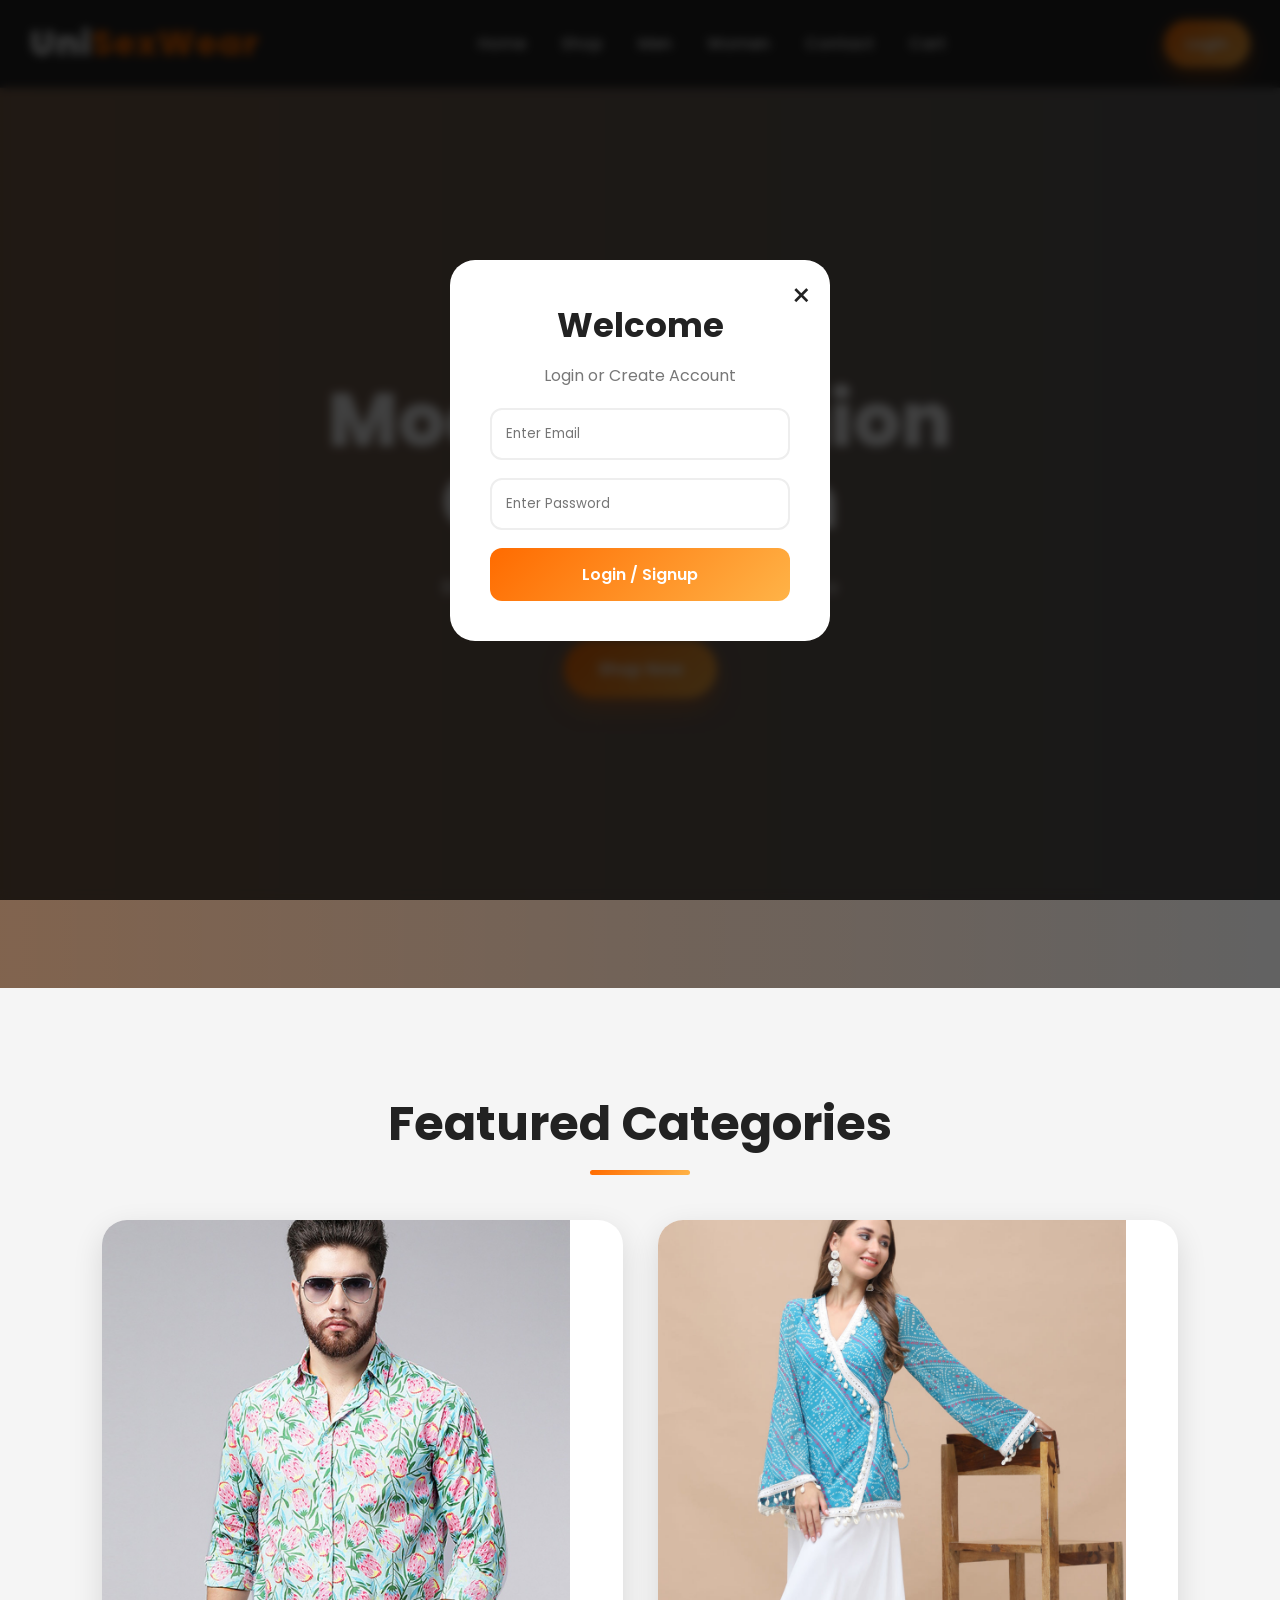
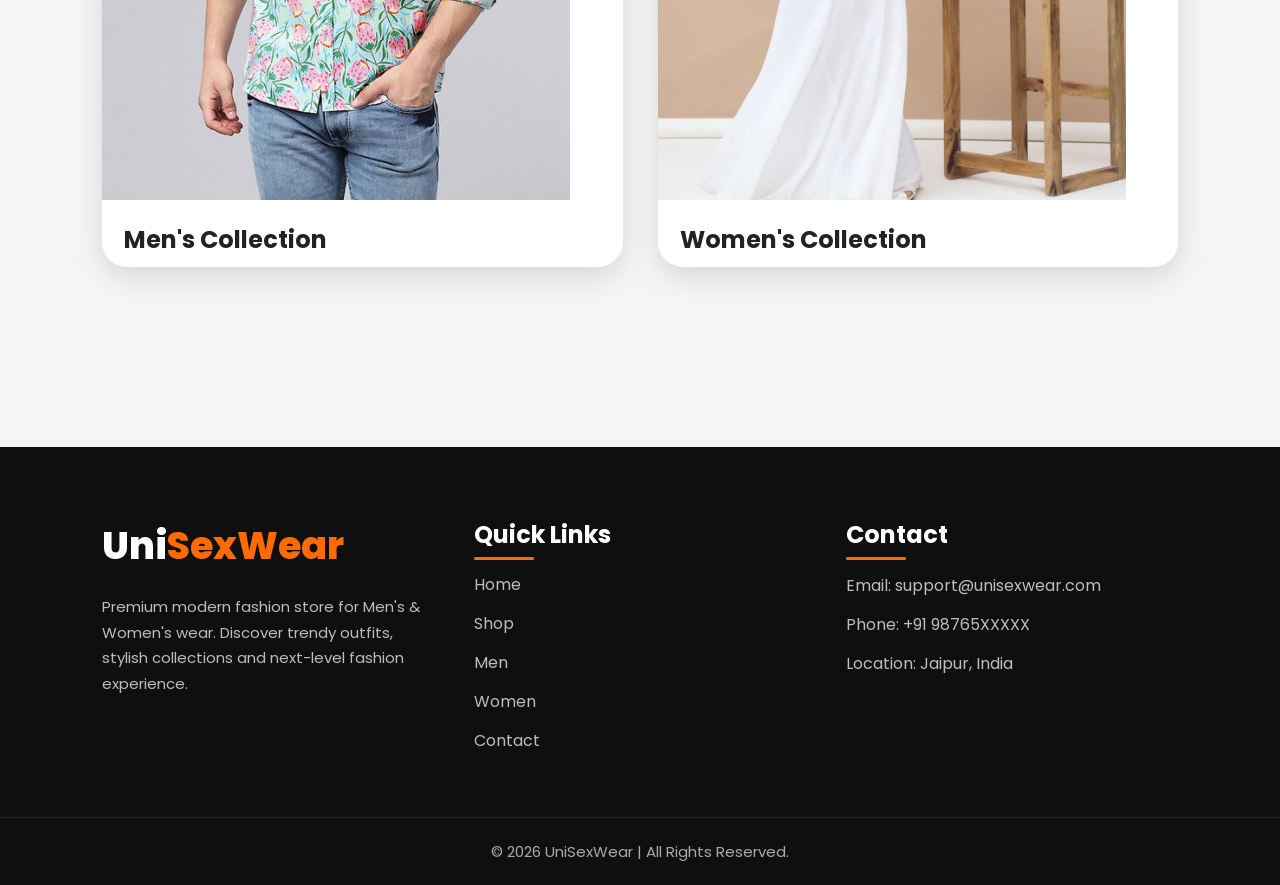
==== index.html @ b624ae8d "done here" ====
<!DOCTYPE html>
<html lang="en">
<head>
  <meta charset="UTF-8" />
  <meta name="viewport" content="width=device-width, initial-scale=1.0"/>
  <title>UniSexWear | Home</title>

  <link rel="stylesheet" href="style.css"/>
</head>
<body>



<div class="popup" id="popup">

  <div class="popup-box">

    <span class="close-btn" id="closeBtn">&times;</span>

    <h2>Welcome</h2>

    <p class="popup-text">
      Login or Create Account
    </p>

    <input
      type="email"
      id="email"
      placeholder="Enter Email"
    >

    <input
      type="password"
      id="password"
      placeholder="Enter Password"
    >

    <button id="loginBtn">
      Login / Signup
    </button>

  </div>

</div>

<!-- HEADER KA CODE -->

<header>

  <nav>

    <div class="logo">
      Uni<span>SexWear</span>
    </div>

    <ul>

      <li><a href="index.html">Home</a></li>
      <li><a href="shop.html">Shop</a></li>
      <li><a href="men.html">Men</a></li>
      <li><a href="women.html">Women</a></li>
      <li><a href="contact.html">Contact</a></li>
      <li><a href="cart.html">Cart</a></li>

    </ul>

    <button class="nav-btn" id="openPopup">
      Login
    </button>

  </nav>

</header>

<!-- HERO SECTION KA CODE -->

<section class="hero">

  <div class="hero-content">

    <h1>
      Modern Fashion Collection
    </h1>

    <p>
      Best Men's and Women's Fashion Store
    </p>

    <a href="shop.html">
      <button>Shop Now</button>
    </a>

  </div>

</section>

<!-- HOME PAGE KA CODE -->

<section class="home-section">

  <h2>Featured Categories</h2>

  <div class="home-grid">

    <div class="home-card">

      <div class="fake-img">

        <img
          src="images/menshirt.jpg"
          alt="Men Fashion"
        >

      </div>

      <h3>Men's Collection</h3>

    </div>

    <div class="home-card">

      <div class="fake-img">

        <img
          src="images/women.jpg"
          alt="Women Fashion"
        >

      </div>

      <h3>Women's Collection</h3>

    </div>

  </div>

</section>

<!-- FOOTER KA CODE -->

<footer class="footer">

  <div class="footer-container">

    <!-- Brand -->

    <div class="footer-box">

      <h2 class="footer-logo">
        Uni<span>SexWear</span>
      </h2>

      <p class="footer-text">

        Premium modern fashion store for
        Men's & Women's wear.

        Discover trendy outfits,
        stylish collections and
        next-level fashion experience.

      </p>

    </div>

    <!-- Links SARA -->

    <div class="footer-box">

      <h3>Quick Links</h3>

      <ul class="footer-links">

        <li><a href="index.html">Home</a></li>
        <li><a href="shop.html">Shop</a></li>
        <li><a href="men.html">Men</a></li>
        <li><a href="women.html">Women</a></li>
        <li><a href="contact.html">Contact</a></li>

      </ul>

    </div>

    <!-- Contact -->

    <div class="footer-box">

      <h3>Contact</h3>

      <p>Email: support@unisexwear.com</p>

      <p>Phone: +91 98765XXXXX</p>

      <p>Location: Jaipur, India</p>

    </div>

  </div>

  <div class="footer-bottom">

    <p>
      © 2026 UniSexWear | All Rights Reserved.
    </p>

  </div>

</footer>

<script src="script.js"></script>

</body>
</html>
---- style.css ----
/* google fonts */

@import url('https://fonts.googleapis.com/css2?family=Poppins:wght@300;400;500;600;700;800&display=swap');

/* root color */

:root{
  --primary:#ff6b00;
  --dark:#0f0f0f;
  --light:#ffffff;
  --gray:#f5f5f5;
  --text:#222;
  --shadow:0 10px 30px rgba(0,0,0,0.12);
  --gradient:linear-gradient(135deg,#ff6b00,#ffb347);
}

/* global css controlling all elements */

*{
  margin:0;
  padding:0;
  box-sizing:border-box;
  font-family:'Poppins',sans-serif;
}

html{
  scroll-behavior:smooth;
}

body{
  background:var(--gray);
  color:var(--text);
  overflow-x:hidden;
}

/* SET CUSTOM SCROLLBAR */

::-webkit-scrollbar{
  width:10px;
}

::-webkit-scrollbar-track{
  background:#ddd;
}

::-webkit-scrollbar-thumb{
  background:var(--gradient);
  border-radius:10px;
}

/* navbar and hero section css  */

header{
  width:100%;
  position:sticky;
  top:0;
  z-index:999;

  backdrop-filter:blur(12px);
  background:rgba(0,0,0,0.85);

  border-bottom:1px solid rgba(255,255,255,0.1);
}

nav{
  max-width:1300px;
  margin:auto;
  padding:18px 30px;

  display:flex;
  justify-content:space-between;
  align-items:center;
}

.logo{
  font-size:34px;
  font-weight:800;
  color:white;
  letter-spacing:1px;
  cursor:pointer;
}

.logo span{
  color:var(--primary);
}

nav ul{
  display:flex;
  gap:35px;
  list-style:none;
}

nav ul li a{
  text-decoration:none;
  color:white;
  font-size:16px;
  font-weight:500;
  position:relative;
  transition:0.4s;
}

nav ul li a::after{
  content:'';
  position:absolute;
  width:0%;
  height:2px;
  background:var(--primary);

  left:0;
  bottom:-5px;

  transition:0.4s;
}

nav ul li a:hover::after{
  width:100%;
}

nav ul li a:hover{
  color:var(--primary);
}

/* nav button design */

.nav-btn{
  padding:12px 22px;
  border:none;
  border-radius:50px;

  background:var(--gradient);
  color:white;

  font-size:15px;
  font-weight:600;

  cursor:pointer;
  transition:0.4s;

  box-shadow:0 8px 20px rgba(255,107,0,0.4);
}

.nav-btn:hover{
  transform:translateY(-3px) scale(1.03);
}

/* hero section css */

.hero{
  min-height:100vh;

  background:
  linear-gradient(rgba(0,0,0,0.6),rgba(0,0,0,0.6)),
  url("banner.jpg");

  background-size:cover;
  background-position:center;

  display:flex;
  justify-content:center;
  align-items:center;

  text-align:center;
  position:relative;
}

.hero::before{
  content:'';
  position:absolute;
  inset:0;

  background:linear-gradient(
    to right,
    rgba(255,107,0,0.2),
    transparent
  );
}

.hero-content{
  position:relative;
  z-index:2;
  max-width:800px;
  padding:20px;
}

.hero-content h1{
  font-size:75px;
  color:white;
  font-weight:800;
  line-height:1.1;
  margin-bottom:25px;

  animation:fadeUp 1s ease;
}

.hero-content p{
  color:#eee;
  font-size:20px;
  line-height:1.8;
  margin-bottom:35px;

  animation:fadeUp 1.2s ease;
}

.hero-content button{
  padding:16px 34px;
  border:none;
  border-radius:50px;

  background:var(--gradient);
  color:white;

  font-size:17px;
  font-weight:600;

  cursor:pointer;
  transition:0.4s;

  box-shadow:0 10px 25px rgba(255,107,0,0.35);
}

.hero-content button:hover{
  transform:translateY(-4px);
}
/* 
section title */

.title,
.home-section h2,
.contact-section h2,
.cart-section h2,
.checkout-section h2{
  text-align:center;
  font-size:48px;
  font-weight:700;
  margin-bottom:60px;
  position:relative;
}

.title::after,
.home-section h2::after,
.contact-section h2::after,
.cart-section h2::after,
.checkout-section h2::after{
  content:'';
  width:100px;
  height:5px;

  background:var(--gradient);

  position:absolute;
  bottom:-15px;
  left:50%;

  transform:translateX(-50%);
  border-radius:10px;
}

/* Product section */

.products,
.home-section,
.contact-section,
.cart-section,
.checkout-section{
  padding:100px 8%;
}

/*  GRID logic apply */

.product-grid,
.home-grid{
  display:grid;
  grid-template-columns:repeat(auto-fit,minmax(280px,1fr));
  gap:35px;
}

/* CARD  design */

.card,
.home-card{
  background:white;
  border-radius:25px;
  overflow:hidden;

  box-shadow:var(--shadow);

  transition:0.5s ease;
  position:relative;
}

.card:hover,
.home-card:hover{
  transform:translateY(-15px);
}

/*  image box style set */

.fake-img{
  width:90%;
  height:580px;

  overflow:hidden;
  position:relative;

  background:#ddd;

  display:flex;
  justify-content:center;
  align-items:center;

  font-size:22px;
  font-weight:700;
  color:#666;
}

.fake-img img{
  width:100%;
  height:100%;

  object-fit:cover;
  transition:0.6s;
}

.card:hover .fake-img img{
  transform:scale(1.12) rotate(2deg);
}

/* PRODUCT INFORMATION  */

.card h3,
.home-card h3{
  padding:22px 22px 10px;
  font-size:24px;
  font-weight:700;
}

.card p{
  padding:0 22px;
  color:var(--primary);

  font-size:28px;
  font-weight:800;
}

/*  BUTTON DESIGN */

.card button,
.checkout-btn,
form button{
  margin:22px;
  width:calc(100% - 44px);

  padding:14px;
  border:none;
  border-radius:14px;

  background:var(--dark);
  color:white;

  font-size:16px;
  font-weight:600;

  cursor:pointer;
  transition:0.4s;
}

.card button:hover,
.checkout-btn:hover,
form button:hover{
  background:var(--gradient);
  transform:translateY(-3px);
}

/*  FORM  STYLES */

form{
  max-width:650px;
  margin:auto;

  background:white;
  padding:40px;

  border-radius:25px;
  box-shadow:var(--shadow);
}

form input,
form textarea{
  width:100%;
  padding:16px;
  margin-bottom:22px;

  border:2px solid #eee;
  border-radius:14px;

  font-size:16px;
  transition:0.3s;
}

form input:focus,
form textarea:focus{
  border-color:var(--primary);
  outline:none;
  box-shadow:0 0 10px rgba(255,107,0,0.15);
}

form textarea{
  height:170px;
  resize:none;
}

/*  CART DESIGN */

.cart-item{
  background:white;
  margin-bottom:25px;
  padding:28px;

  border-radius:20px;

  display:flex;
  justify-content:space-between;
  align-items:center;

  box-shadow:var(--shadow);
}

.cart-item h3{
  font-size:24px;
}

.cart-item p{
  font-size:26px;
  color:var(--primary);
  font-weight:700;
}

#totalPrice{
  margin-top:35px;
  text-align:right;

  font-size:36px;
  font-weight:800;
}

/* FOOTER LOGIC DESIGN */



.footer{
  background:#0f0f0f;
  color:white;
  padding-top:70px;
  margin-top:80px;
}

.footer-container{
  max-width:1300px;
  margin:auto;
  padding:0 8% 50px;

  display:grid;
  grid-template-columns:repeat(auto-fit,minmax(250px,1fr));
  gap:40px;
}

/* Footer Logo KA */

.footer-logo{
  font-size:38px;
  font-weight:800;
  margin-bottom:20px;
}

.footer-logo span{
  color:#ff6b00;
}

/* Text KA */

.footer-text{
  color:#bdbdbd;
  line-height:1.8;
  font-size:15px;
}

/* Footer Headings KA */

.footer-box h3{
  font-size:24px;
  margin-bottom:20px;
  position:relative;
}

.footer-box h3::after{
  content:'';
  position:absolute;

  left:0;
  bottom:-8px;

  width:60px;
  height:3px;

  background:#ff6b00;
  border-radius:10px;
}

/* Links KA */

.footer-links{
  list-style:none;
}

.footer-links li{
  margin-bottom:14px;
}

.footer-links li a{
  color:#bdbdbd;
  text-decoration:none;
  transition:0.3s;
}

.footer-links li a:hover{
  color:#ff6b00;
  padding-left:8px;
}

/* Contact KA */

.footer-box p{
  color:#bdbdbd;
  margin-bottom:12px;
  line-height:1.7;
}

/* Bottom Footer KA */

.footer-bottom{
  border-top:1px solid rgba(255,255,255,0.1);

  text-align:center;
  padding:22px;

  color:#aaa;
  font-size:15px;
}

/* Responsive BANANE KE LOGIC */

@media(max-width:768px){

  .footer{
    text-align:center;
  }

  .footer-box h3::after{
    left:50%;
    transform:translateX(-50%);
  }

}

/* POP KA DESIGN */

.popup{
  position:fixed;
  inset:0;

  background:rgba(0,0,0,0.75);

  display:flex;
  justify-content:center;
  align-items:center;

  z-index:9999;

  backdrop-filter:blur(5px);
}

.popup-box{
  width:380px;
  background:white;

  padding:40px;
  border-radius:25px;

  text-align:center;
  position:relative;

  animation:popupAnim 0.4s ease;
}

@keyframes popupAnim{
  from{
    transform:translateY(-50px) scale(0.8);
    opacity:0;
  }

  to{
    transform:translateY(0) scale(1);
    opacity:1;
  }
}

.popup-box h2{
  font-size:34px;
  margin-bottom:12px;
}

.popup-box p{
  margin-bottom:20px;
  color:#777;
}

.popup-box input{
  width:100%;
  padding:14px;
  margin-bottom:18px;

  border:2px solid #eee;
  border-radius:12px;
}

.popup-box button{
  width:100%;
  padding:14px;

  border:none;
  border-radius:12px;

  background:var(--gradient);
  color:white;

  font-size:16px;
  font-weight:600;

  cursor:pointer;
}

.close-btn{
  position:absolute;
  top:12px;
  right:18px;

  font-size:32px;
  cursor:pointer;
}

/* ANIMATIONS APPLY KARNE KE LIYE */

@keyframes fadeUp{

  from{
    transform:translateY(50px);
    opacity:0;
  }

  to{
    transform:translateY(0);
    opacity:1;
  }
}

/* RESPONSIVE DESIGN BANANE KE LIYE */

@media(max-width:992px){

  .hero-content h1{
    font-size:58px;
  }

  nav{
    flex-direction:column;
    gap:18px;
  }

  nav ul{
    flex-wrap:wrap;
    justify-content:center;
  }
}

@media(max-width:768px){

  .hero-content h1{
    font-size:42px;
  }

  .hero-content p{
    font-size:16px;
  }

  .title,
  .home-section h2,
  .contact-section h2,
  .cart-section h2,
  .checkout-section h2{
    font-size:34px;
  }

  .cart-item{
    flex-direction:column;
    gap:15px;
    text-align:center;
  }

  #totalPrice{
    text-align:center;
    font-size:30px;
  }

  .popup-box{
    width:90%;
  }
}
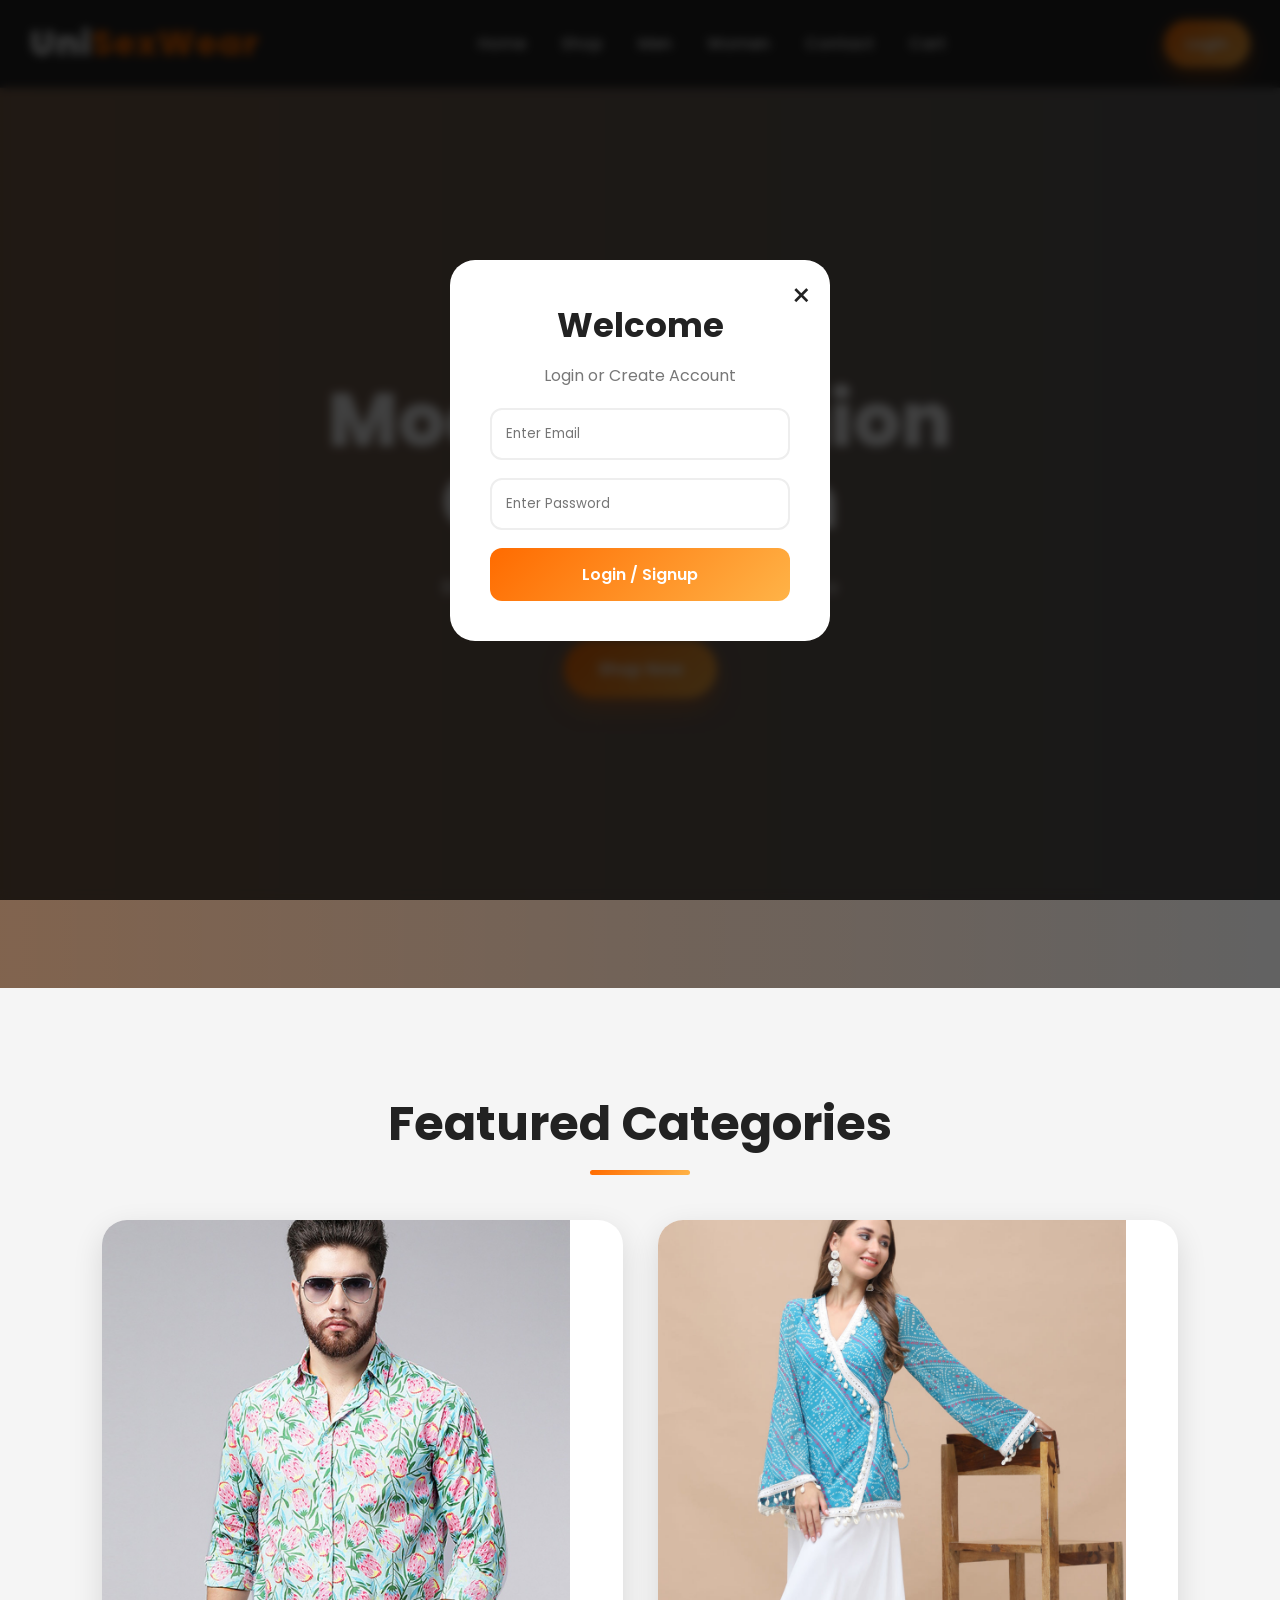
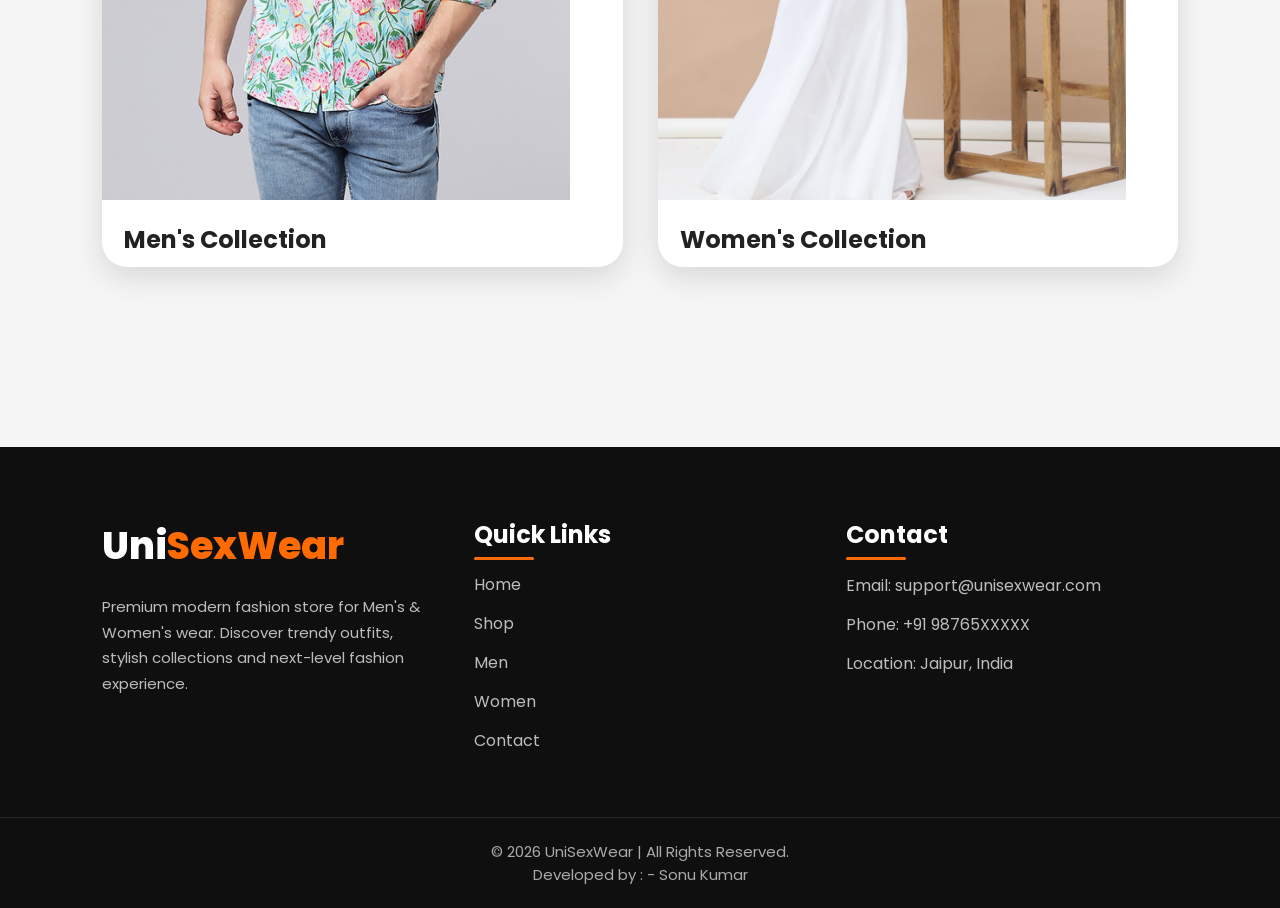
==== commit a4e7be7d: "done here 1" ====
--- a/index.html
+++ b/index.html
@@ -203,6 +203,8 @@
       © 2026 UniSexWear | All Rights Reserved.
     </p>
 
+    <P>Developed by : - Sonu Kumar</P>
+
   </div>
 
 </footer>
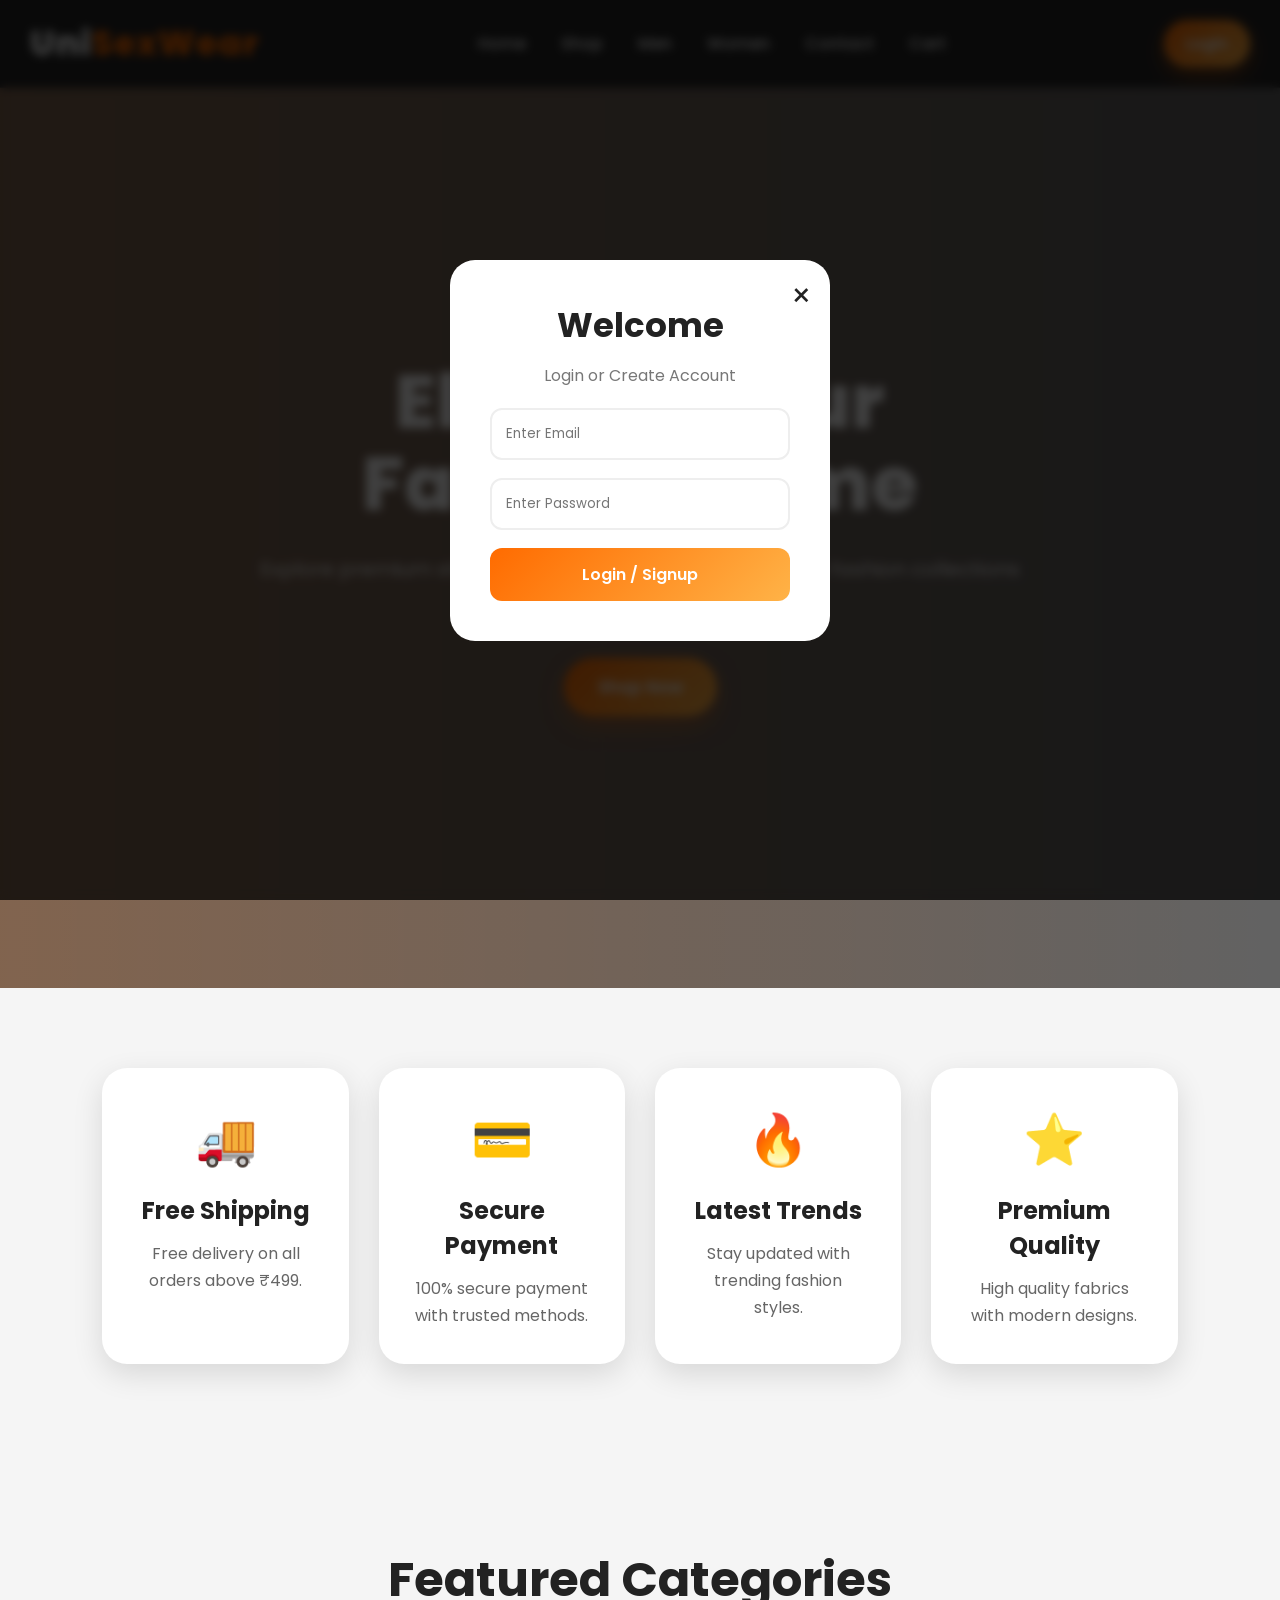
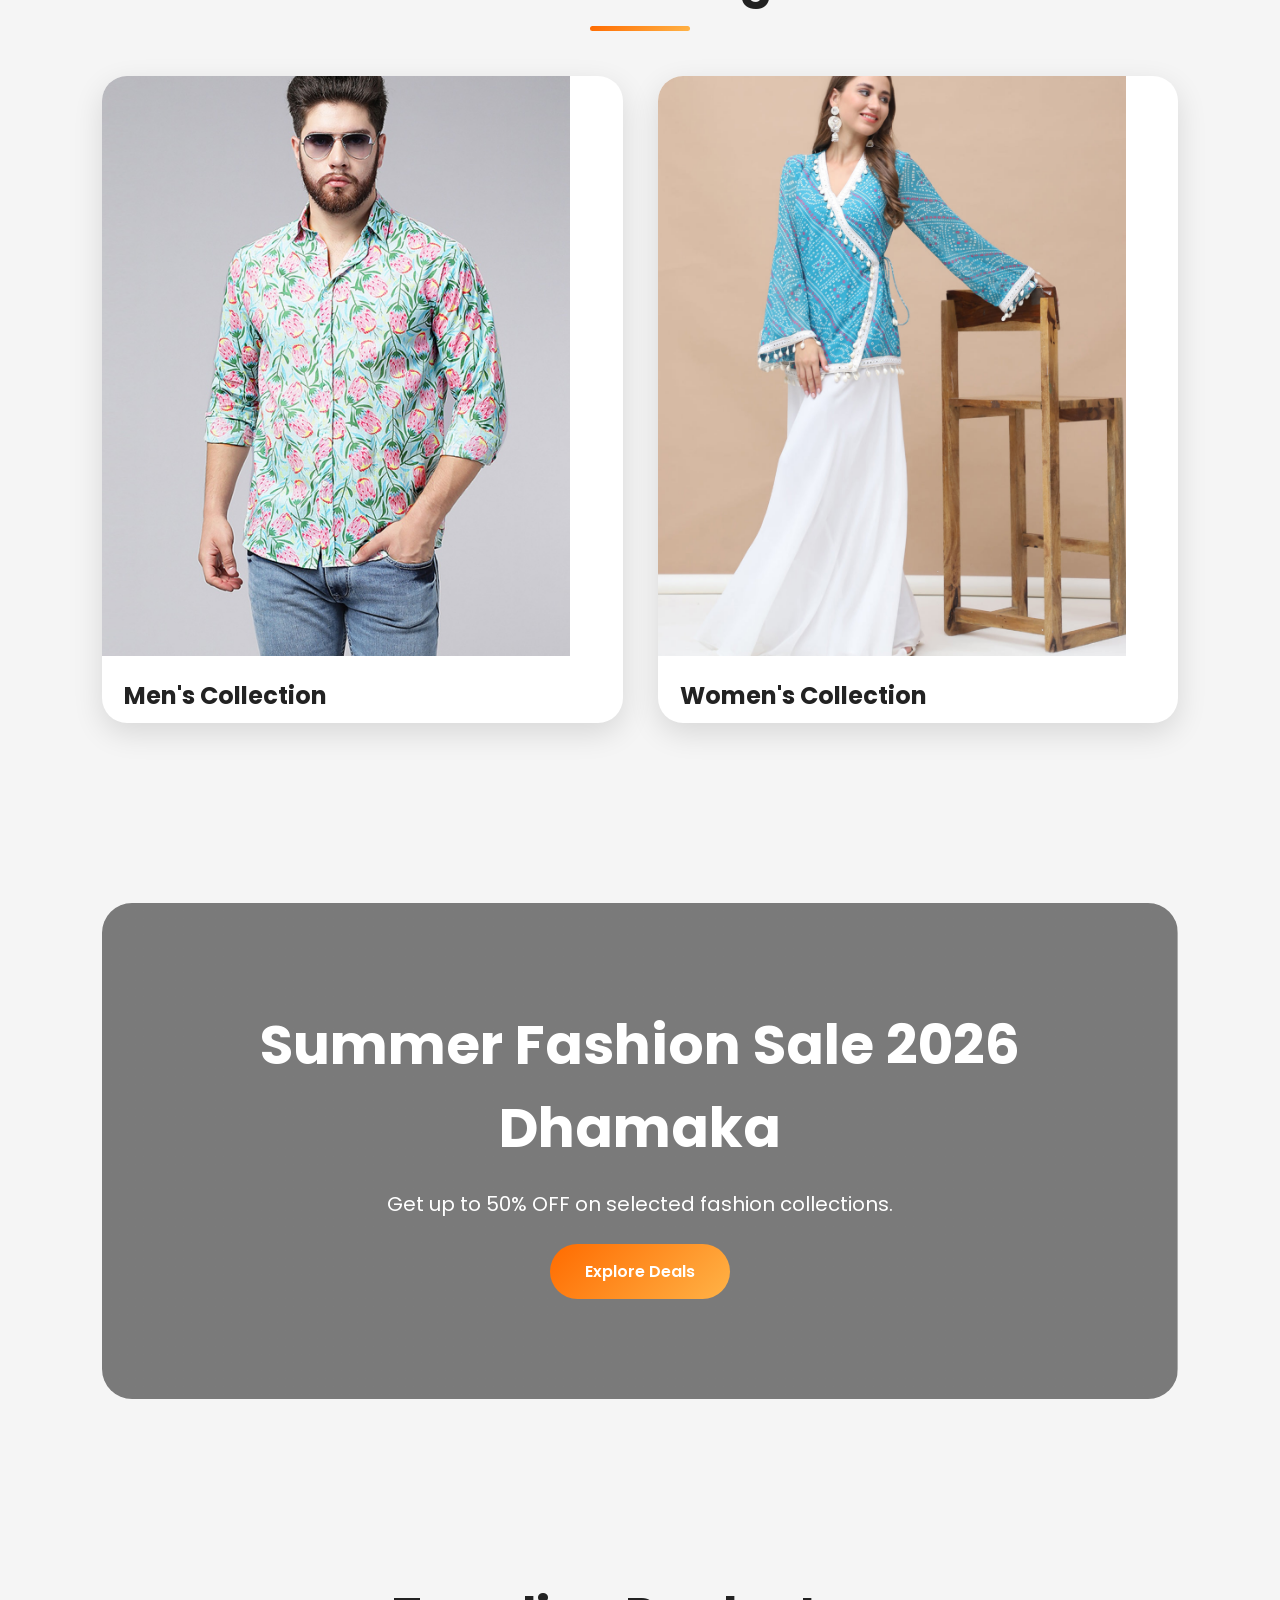
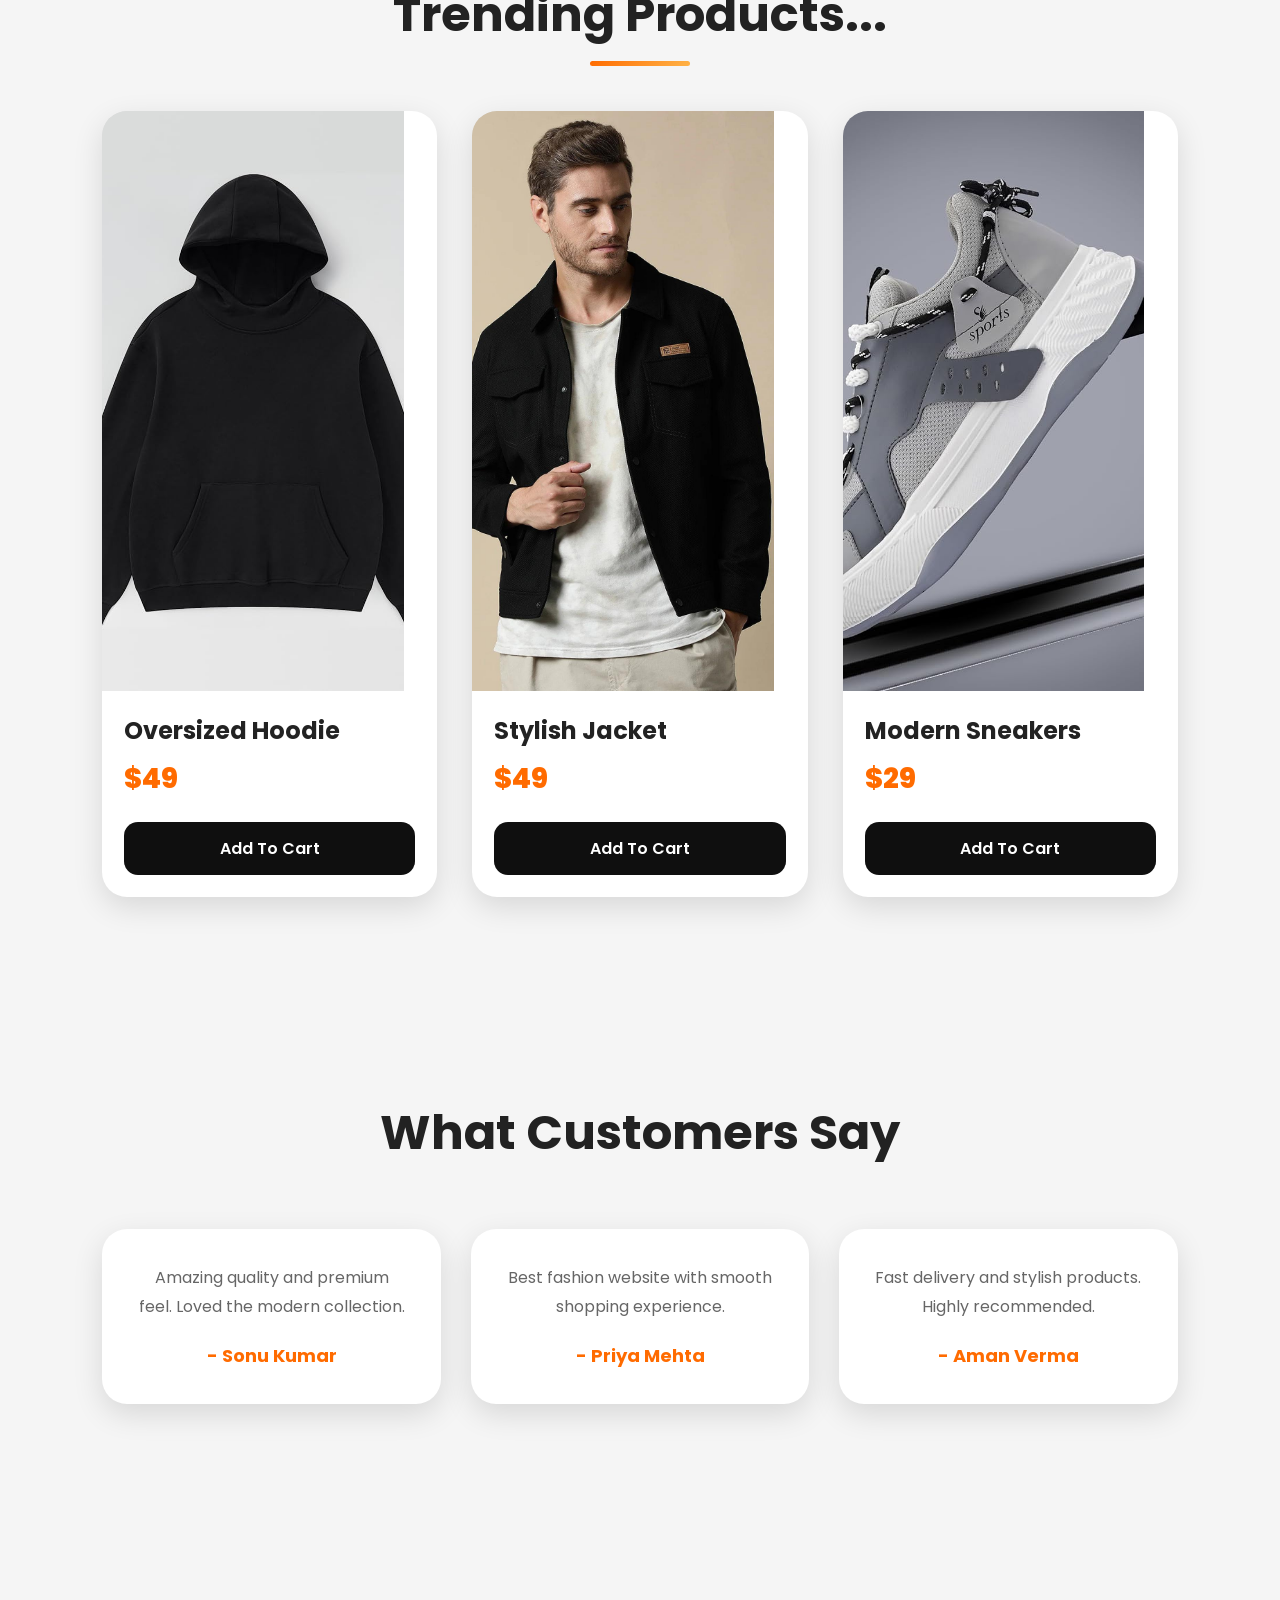
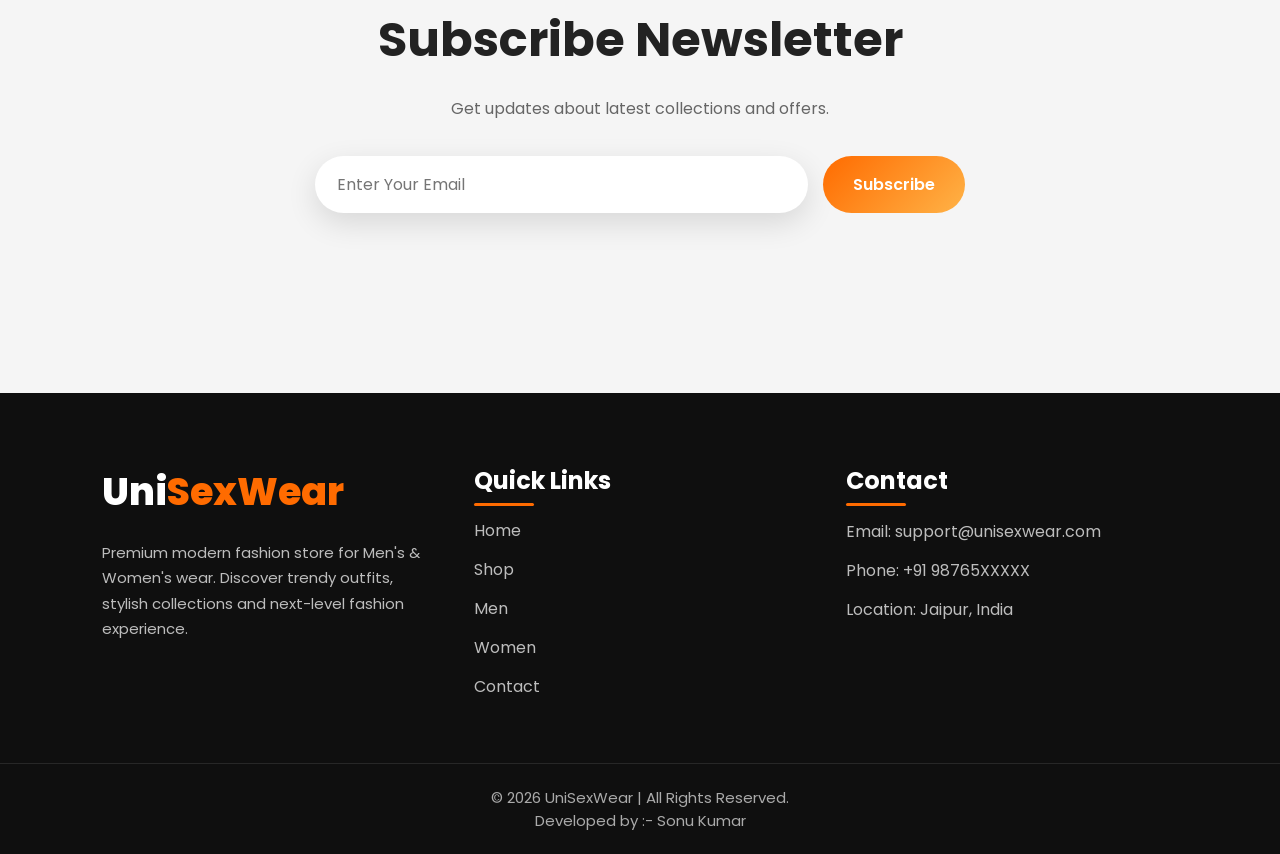
==== commit cc3ecf5c: "Done" ====
--- a/index.html
+++ b/index.html
@@ -9,7 +9,7 @@
 </head>
 <body>
 
-
+<!-- LOGIN POPUP -->
 
 <div class="popup" id="popup">
 
@@ -43,7 +43,7 @@
 
 </div>
 
-<!-- HEADER KA CODE -->
+<!-- HEADER -->
 
 <header>
 
@@ -72,18 +72,18 @@
 
 </header>
 
-<!-- HERO SECTION KA CODE -->
+<!-- HERO SECTION -->
 
 <section class="hero">
 
   <div class="hero-content">
 
     <h1>
-      Modern Fashion Collection
+      Elevate Your Fashion Game
     </h1>
 
     <p>
-      Best Men's and Women's Fashion Store
+      Explore premium streetwear, trendy outfits and modern fashion collections for Men & Women.
     </p>
 
     <a href="shop.html">
@@ -94,7 +94,61 @@
 
 </section>
 
-<!-- HOME PAGE KA CODE -->
+<!-- FEATURES SECTION -->
+
+<section class="features-section">
+
+  <div class="feature-card">
+
+    <div class="feature-icon">🚚</div>
+
+    <h3>Free Shipping</h3>
+
+    <p>
+      Free delivery on all orders above ₹499.
+    </p>
+
+  </div>
+
+  <div class="feature-card">
+
+    <div class="feature-icon">💳</div>
+
+    <h3>Secure Payment</h3>
+
+    <p>
+      100% secure payment with trusted methods.
+    </p>
+
+  </div>
+
+  <div class="feature-card">
+
+    <div class="feature-icon">🔥</div>
+
+    <h3>Latest Trends</h3>
+
+    <p>
+      Stay updated with trending fashion styles.
+    </p>
+
+  </div>
+
+  <div class="feature-card">
+
+    <div class="feature-icon">⭐</div>
+
+    <h3>Premium Quality</h3>
+
+    <p>
+      High quality fabrics with modern designs.
+    </p>
+
+  </div>
+
+</section>
+
+<!-- HOME SECTION -->
 
 <section class="home-section">
 
@@ -136,13 +190,153 @@
 
 </section>
 
-<!-- FOOTER KA CODE -->
+<!-- BANNER SECTION -->
+
+<section class="banner-section">
+
+  <div class="banner-content">
+
+    <h2>Summer Fashion Sale 2026 Dhamaka</h2>
+
+    <p>
+      Get up to 50% OFF on selected fashion collections.
+    </p>
+
+    <a href="shop.html">
+      <button>Explore Deals</button>
+    </a>
+
+  </div>
+
+</section>
+
+<!-- TRENDING PRODUCTS ka list -->
+
+<section class="products">
+
+  <h2 class="title">Trending Products...</h2>
+
+  <div class="product-grid">
+
+    <div class="card">
+
+      <div class="fake-img">
+
+        <img src="images/products1.jpg" alt="Product">
+
+      </div>
+
+      <h3>Oversized Hoodie</h3>
+
+      <p>$49</p>
+
+      <button>Add To Cart</button>
+
+    </div>
+
+    <div class="card">
+
+      <div class="fake-img">
+
+        <img src="images/products2.jpeg" alt="Product">
+
+      </div>
+
+      <h3>Stylish Jacket</h3>
+
+      <p>$49</p>
+
+      <button>Add To Cart</button>
+
+    </div>
+
+    <div class="card">
+
+      <div class="fake-img">
+
+        <img src="images/products3.jpg" alt="Product">
+
+      </div>
+
+      <h3>Modern Sneakers</h3>
+
+      <p>$29</p>
+
+      <button>Add To Cart</button>
+
+    </div>
+
+  </div>
+
+</section>
+
+<!-- TESTIMONIAL SECTION -->
+
+<section class="testimonial-section">
+
+  <h2>What Customers Say</h2>
+
+  <div class="testimonial-grid">
+
+    <div class="testimonial-card">
+
+      <p>
+        Amazing quality and premium feel. Loved the modern collection.
+      </p>
+
+      <h4>- Sonu Kumar </h4>
+
+    </div>
+
+    <div class="testimonial-card">
+
+      <p>
+        Best fashion website with smooth shopping experience.
+      </p>
+
+      <h4>- Priya Mehta</h4>
+
+    </div>
+
+    <div class="testimonial-card">
+
+      <p>
+        Fast delivery and stylish products. Highly recommended.
+      </p>
+
+      <h4>- Aman Verma</h4>
+
+    </div>
+
+  </div>
+
+</section>
+
+<!-- NEWSLETTER -->
+
+<section class="newsletter">
+
+  <h2>Subscribe Newsletter</h2>
+
+  <p>
+    Get updates about latest collections and offers.
+  </p>
+
+  <div class="newsletter-box">
+
+    <input type="email" placeholder="Enter Your Email">
+
+    <button>Subscribe</button>
+
+  </div>
+
+</section>
+
+<!-- FOOTER -->
 
 <footer class="footer">
 
   <div class="footer-container">
-
-    <!-- Brand -->
 
     <div class="footer-box">
 
@@ -162,8 +356,6 @@
       </p>
 
     </div>
-
-    <!-- Links SARA -->
 
     <div class="footer-box">
 
@@ -181,8 +373,6 @@
 
     </div>
 
-    <!-- Contact -->
-
     <div class="footer-box">
 
       <h3>Contact</h3>
@@ -203,7 +393,9 @@
       © 2026 UniSexWear | All Rights Reserved.
     </p>
 
-    <P>Developed by : - Sonu Kumar</P>
+    <p>
+      Developed by :- Sonu Kumar
+    </p>
 
   </div>
 
--- a/style.css
+++ b/style.css
@@ -714,4 +714,221 @@
   .popup-box{
     width:90%;
   }
+}
+/* FEATURES SECTION */
+
+.features-section{
+  padding:80px 8%;
+
+  display:grid;
+  grid-template-columns:repeat(auto-fit,minmax(220px,1fr));
+
+  gap:30px;
+}
+
+.feature-card{
+  background:white;
+  padding:35px;
+
+  border-radius:25px;
+  text-align:center;
+
+  box-shadow:var(--shadow);
+  transition:0.4s;
+}
+
+.feature-card:hover{
+  transform:translateY(-10px);
+}
+
+.feature-icon{
+  font-size:50px;
+  margin-bottom:15px;
+}
+
+.feature-card h3{
+  font-size:24px;
+  margin-bottom:12px;
+}
+
+.feature-card p{
+  color:#666;
+  line-height:1.7;
+}
+
+/* BANNER SECTION */
+
+.banner-section{
+  margin:80px 8%;
+  border-radius:30px;
+
+  overflow:hidden;
+
+  background:
+  linear-gradient(rgba(0,0,0,0.5),rgba(0,0,0,0.5)),
+  url("images/banner2.jpg");
+
+  background-size:cover;
+  background-position:center;
+
+  padding:100px 20px;
+  text-align:center;
+}
+
+.banner-content h2{
+  font-size:55px;
+  color:white;
+  margin-bottom:20px;
+}
+
+.banner-content p{
+  color:white;
+  font-size:20px;
+  margin-bottom:25px;
+}
+
+.banner-content button{
+  padding:15px 35px;
+
+  border:none;
+  border-radius:50px;
+
+  background:var(--gradient);
+  color:white;
+
+  font-size:16px;
+  font-weight:600;
+
+  cursor:pointer;
+  transition:0.4s;
+}
+
+.banner-content button:hover{
+  transform:translateY(-4px);
+}
+
+/* TESTIMONIAL SECTION */
+
+.testimonial-section{
+  padding:100px 8%;
+}
+
+.testimonial-section h2{
+  text-align:center;
+  font-size:48px;
+  margin-bottom:60px;
+}
+
+.testimonial-grid{
+  display:grid;
+  grid-template-columns:repeat(auto-fit,minmax(280px,1fr));
+
+  gap:30px;
+}
+
+.testimonial-card{
+  background:white;
+  padding:35px;
+
+  border-radius:25px;
+  text-align:center;
+
+  box-shadow:var(--shadow);
+  transition:0.4s;
+}
+
+.testimonial-card:hover{
+  transform:translateY(-10px);
+}
+
+.testimonial-card p{
+  line-height:1.8;
+  color:#666;
+  margin-bottom:20px;
+}
+
+.testimonial-card h4{
+  color:var(--primary);
+  font-size:18px;
+}
+
+/* NEWSLETTER SECTION */
+
+.newsletter{
+  padding:100px 8%;
+  text-align:center;
+}
+
+.newsletter h2{
+  font-size:48px;
+  margin-bottom:20px;
+}
+
+.newsletter p{
+  color:#666;
+  margin-bottom:35px;
+}
+
+.newsletter-box{
+  max-width:650px;
+  margin:auto;
+
+  display:flex;
+  gap:15px;
+}
+
+.newsletter-box input{
+  flex:1;
+
+  padding:16px 22px;
+
+  border:none;
+  border-radius:50px;
+
+  font-size:16px;
+
+  box-shadow:var(--shadow);
+}
+
+.newsletter-box button{
+  padding:16px 30px;
+
+  border:none;
+  border-radius:50px;
+
+  background:var(--gradient);
+  color:white;
+
+  font-size:16px;
+  font-weight:600;
+
+  cursor:pointer;
+  transition:0.4s;
+}
+
+.newsletter-box button:hover{
+  transform:translateY(-3px);
+}
+
+/* RESPONSIVE */
+
+@media(max-width:768px){
+
+  .banner-content h2{
+    font-size:38px;
+  }
+
+  .banner-content p{
+    font-size:16px;
+  }
+
+  .testimonial-section h2,
+  .newsletter h2{
+    font-size:34px;
+  }
+
+  .newsletter-box{
+    flex-direction:column;
+  }
+
 }
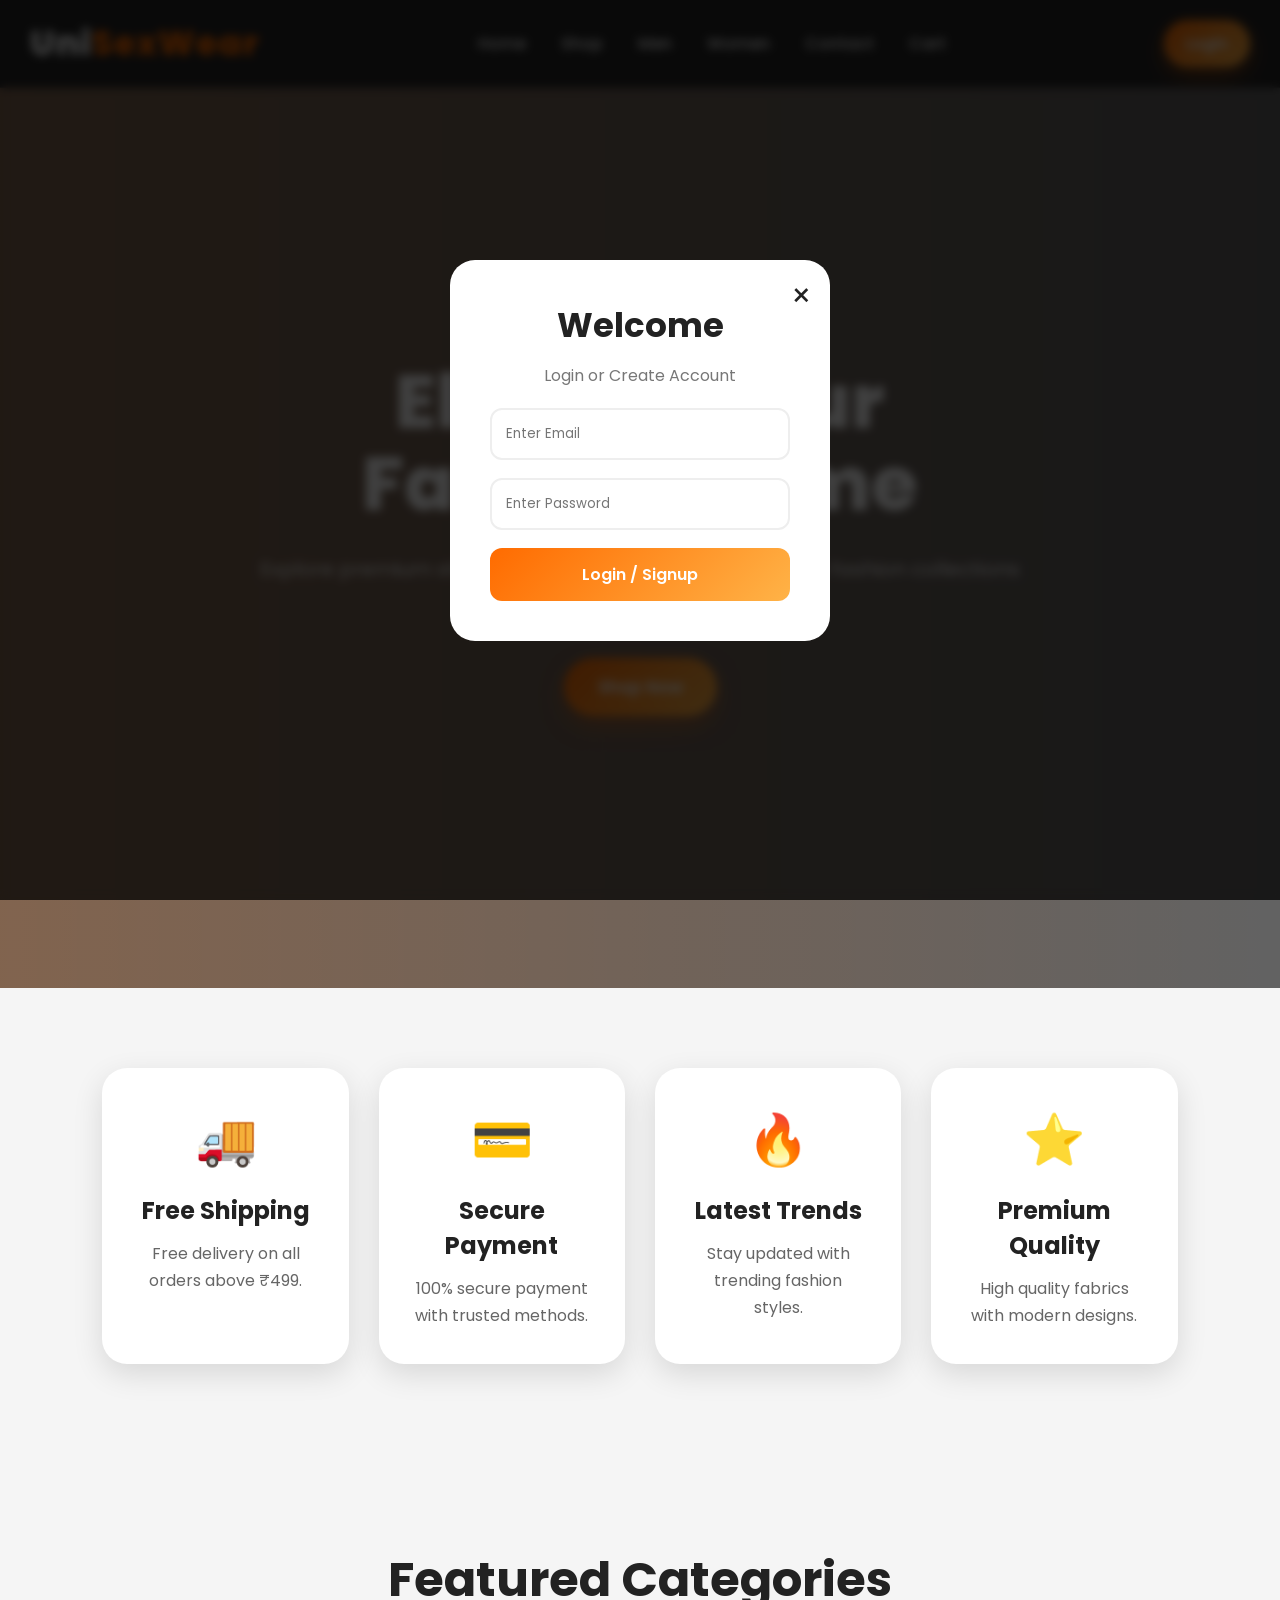
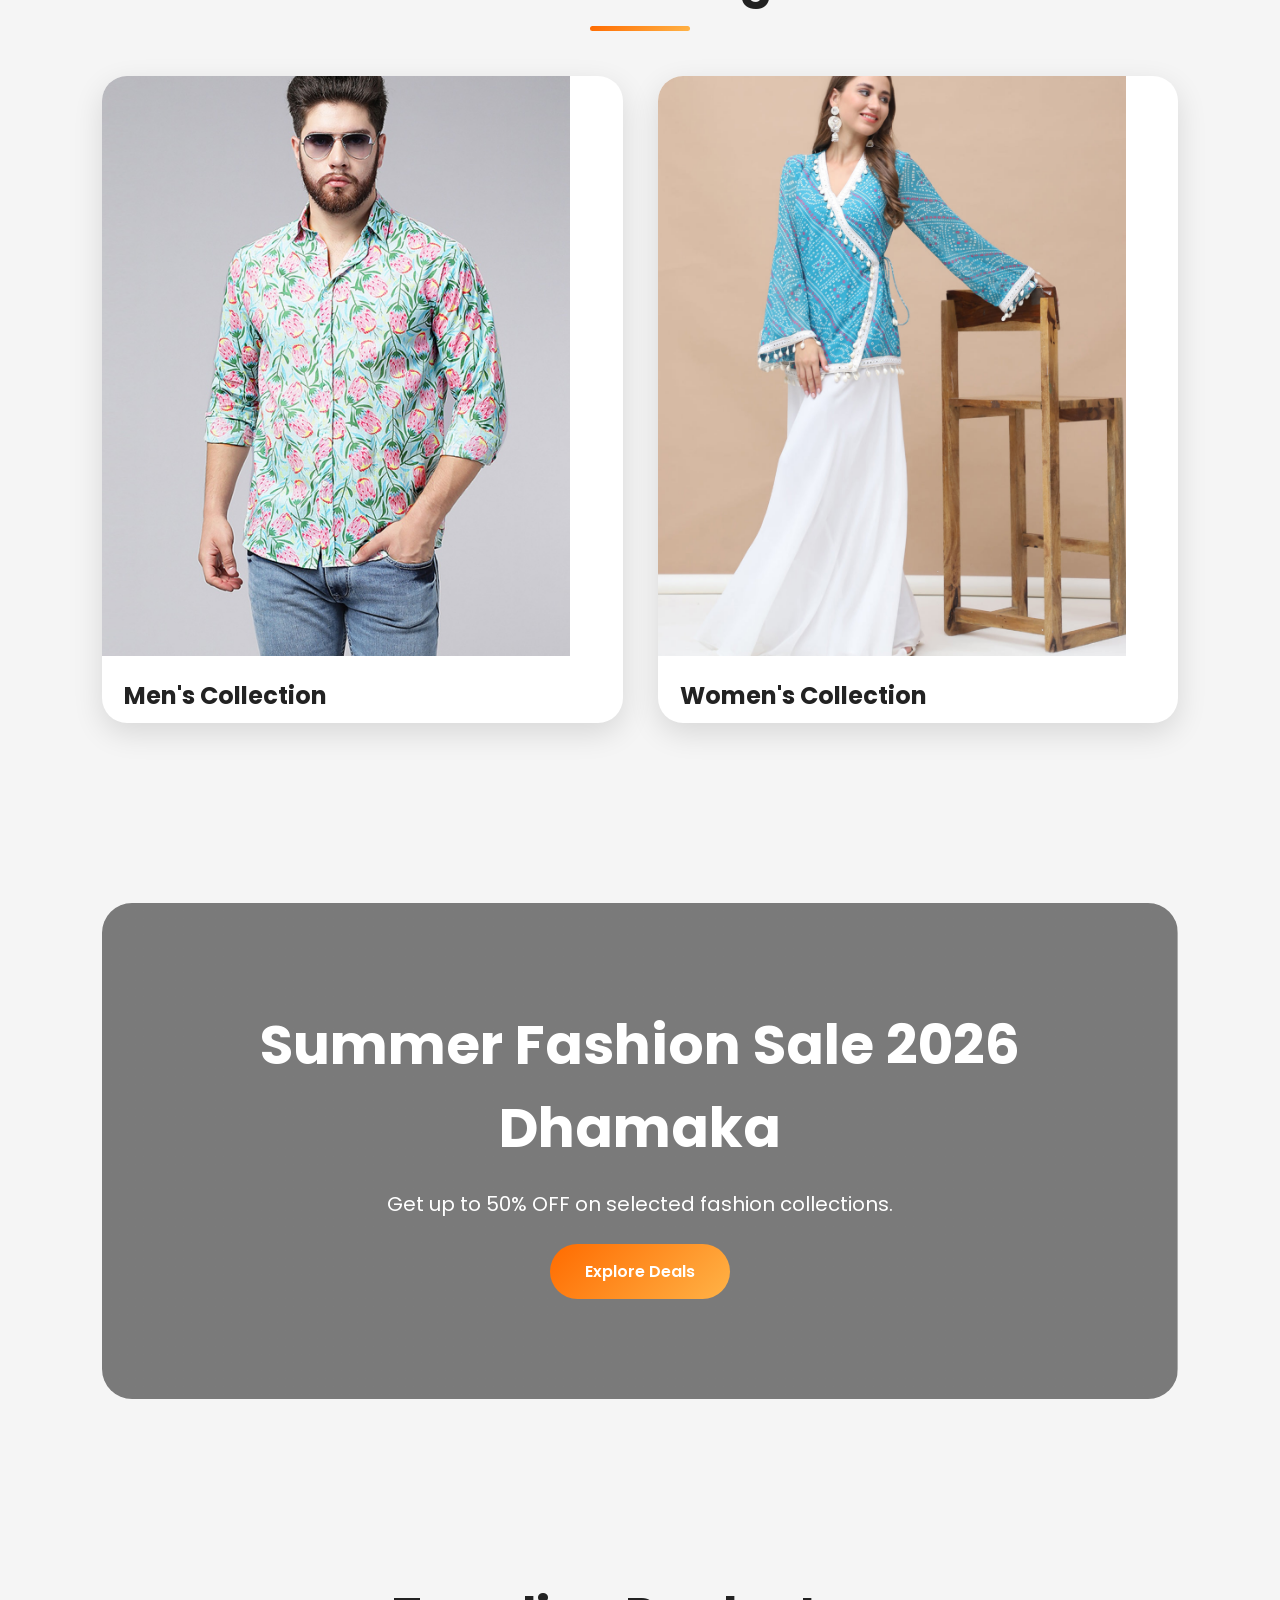
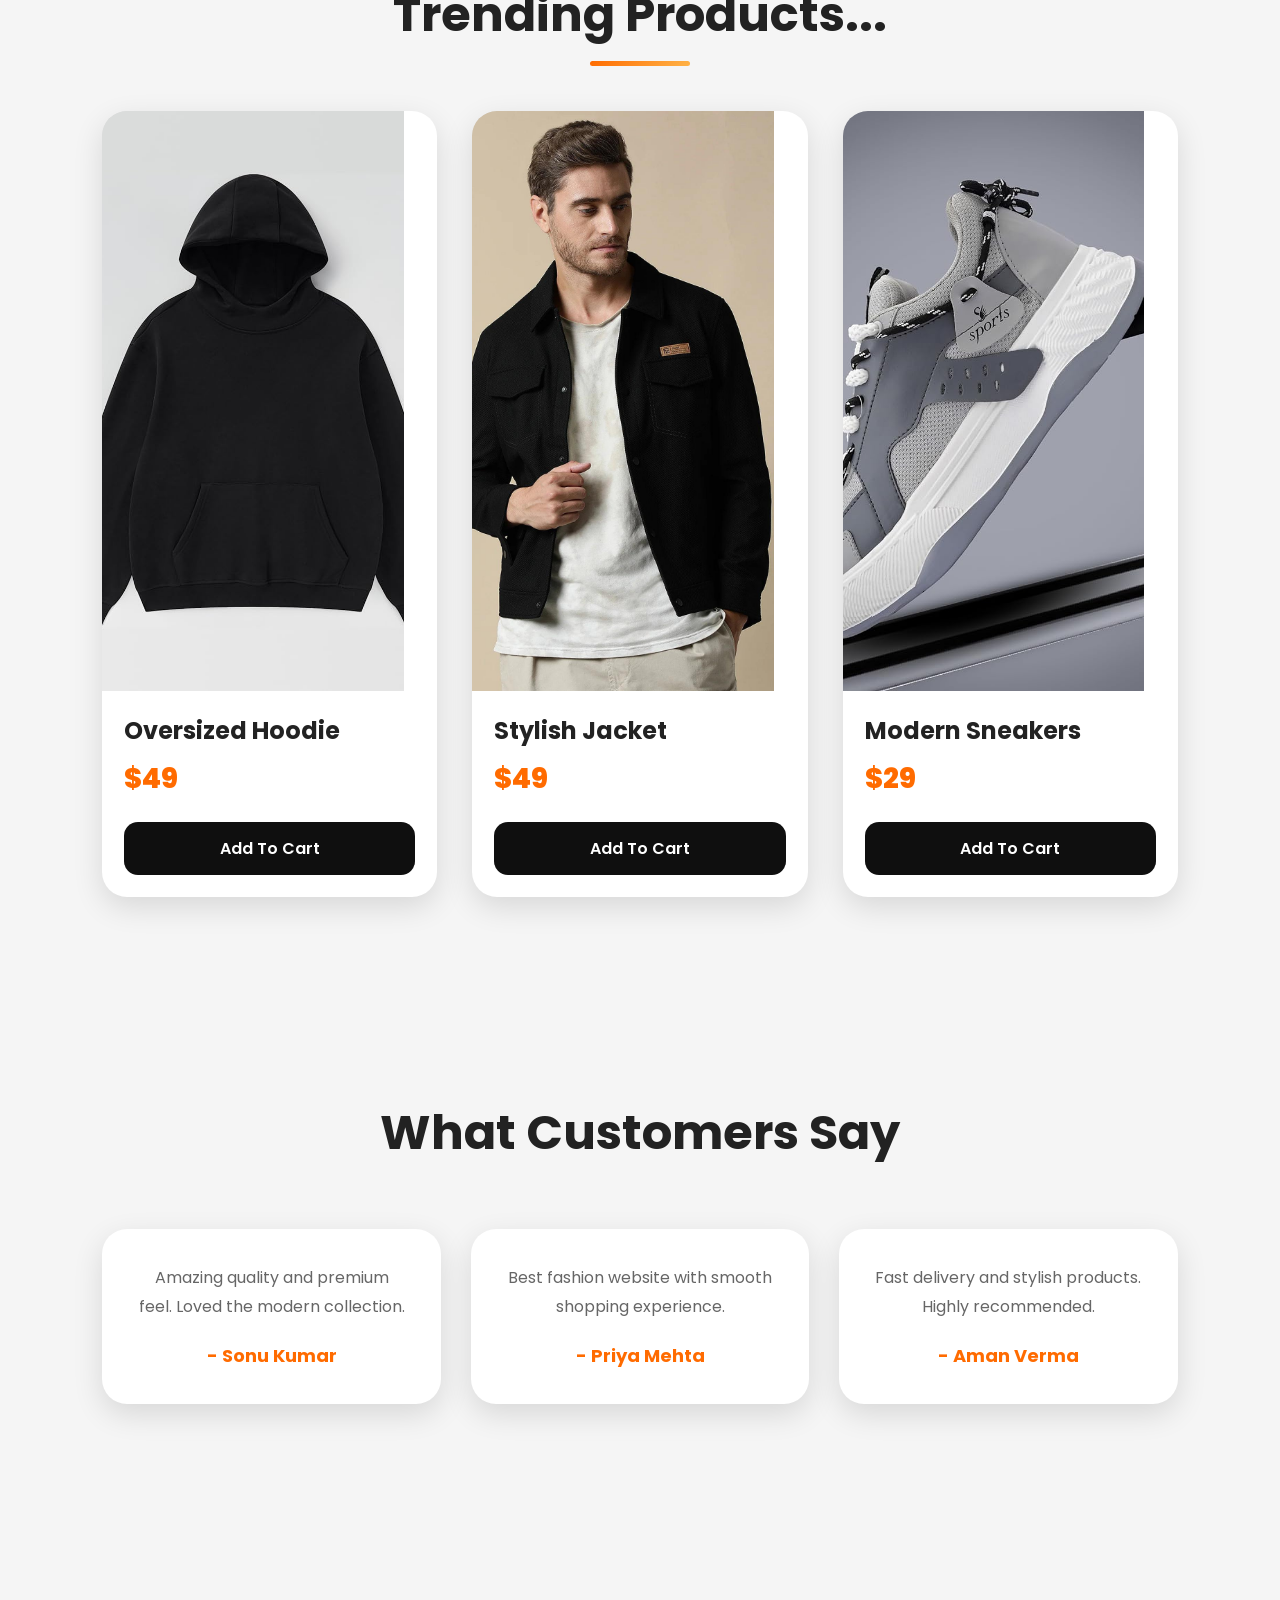
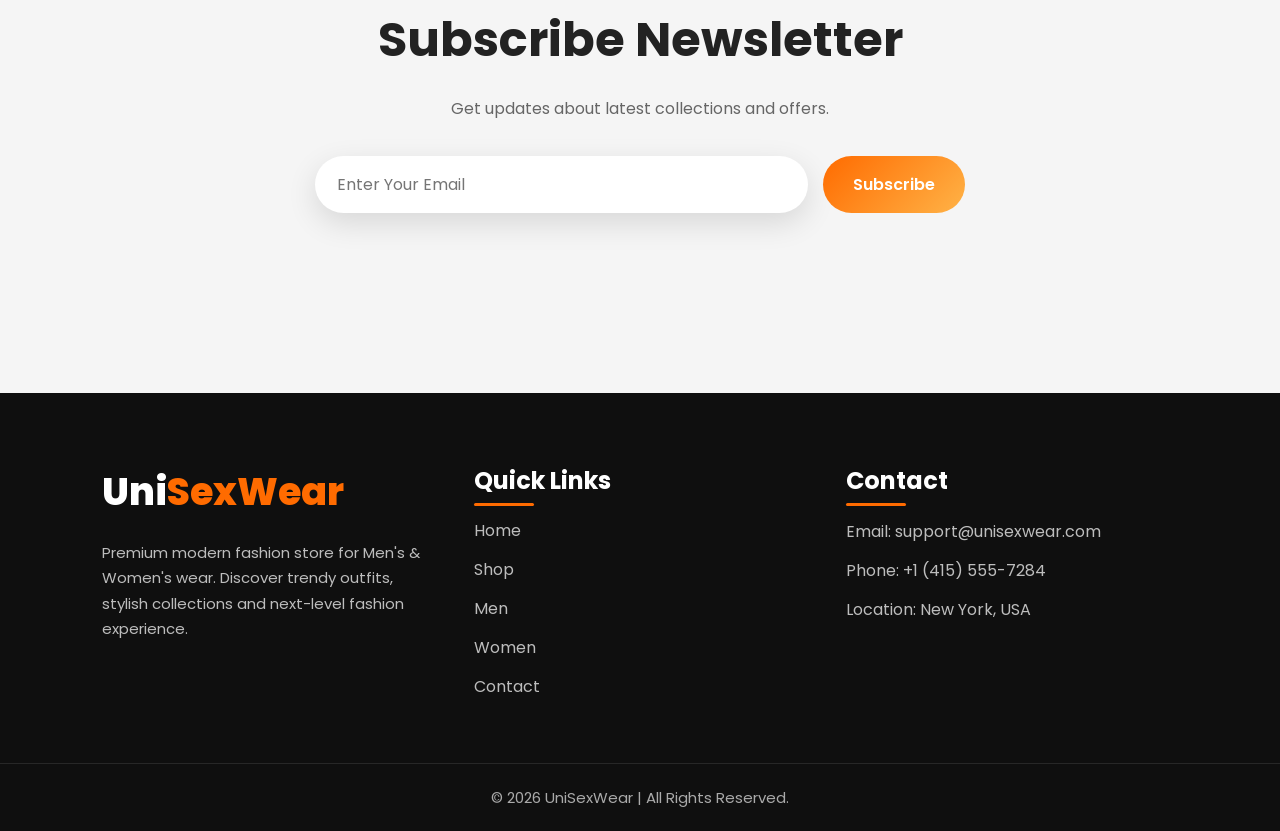
==== commit 8a9462b2: "ok" ====
--- a/index.html
+++ b/index.html
@@ -379,9 +379,9 @@
 
       <p>Email: support@unisexwear.com</p>
 
-      <p>Phone: +91 98765XXXXX</p>
-
-      <p>Location: Jaipur, India</p>
+      <p>Phone: +1 (415) 555-7284</p>
+
+      <p>Location: New York, USA</p>
 
     </div>
 
@@ -393,9 +393,7 @@
       © 2026 UniSexWear | All Rights Reserved.
     </p>
 
-    <p>
-      Developed by :- Sonu Kumar
-    </p>
+    
 
   </div>
 
